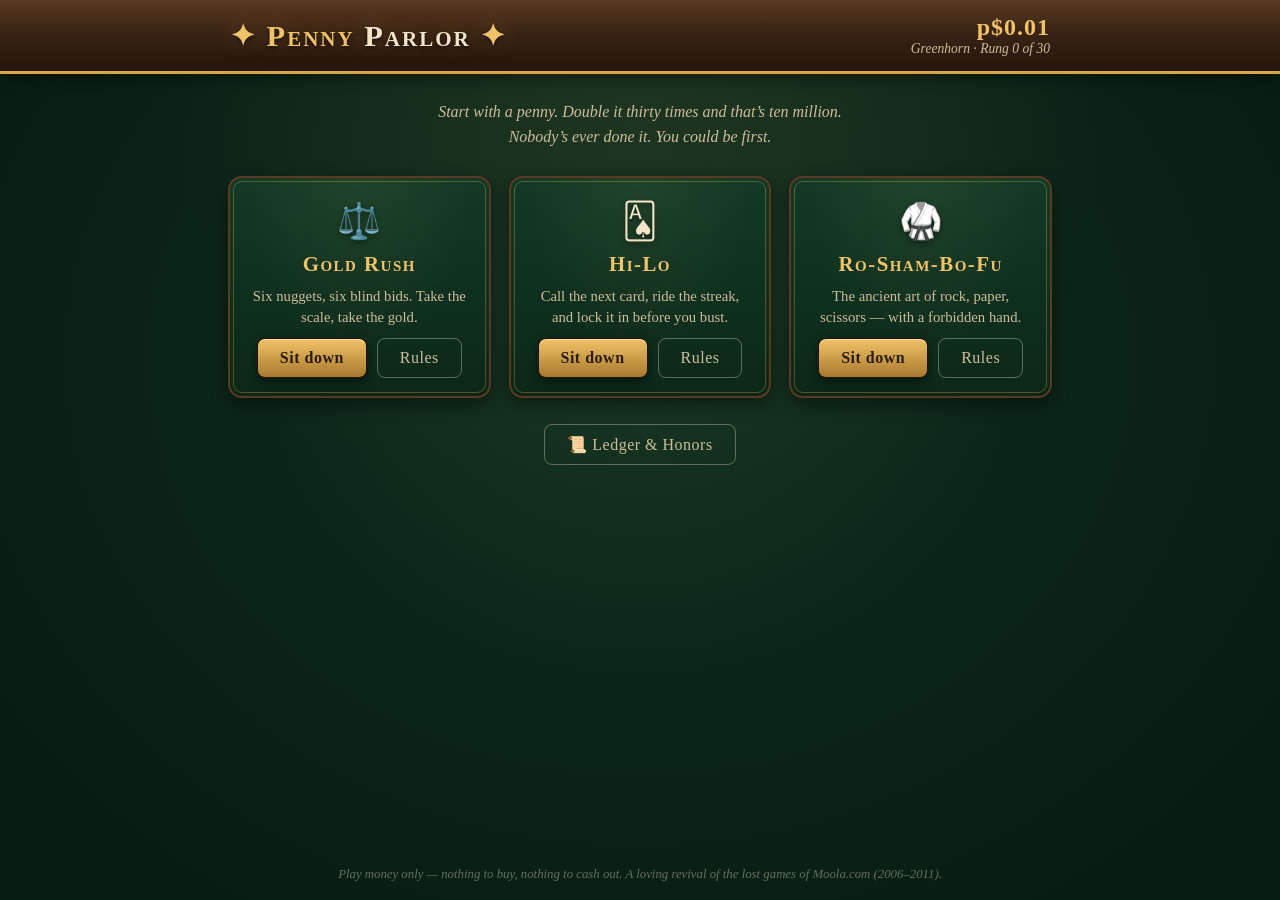
==== index.html @ 6ceed84b "Penny Parlor v1: Gold Rush, Hi-Lo, Ro-Sham-Bo-Fu vs house bots, penny-doubling bankroll, ranks and h" ====
<!DOCTYPE html>
<html lang="en">
<head>
<meta charset="UTF-8">
<meta name="viewport" content="width=device-width, initial-scale=1.0">
<title>Penny Parlor — double a penny, win the room</title>
<meta name="description" content="Penny Parlor: a play-money parlor of quick head-to-head games. Start with a penny, double your way up. No real money, ever.">
<link rel="stylesheet" href="css/parlor.css">
<link rel="icon" href="data:image/svg+xml,<svg xmlns='http://www.w3.org/2000/svg' viewBox='0 0 100 100'><circle cx='50' cy='50' r='45' fill='%23d9a441'/><text x='50' y='68' font-size='55' text-anchor='middle' font-family='Georgia' fill='%233a2415'>¢</text></svg>">
</head>
<body>

<header class="marquee">
  <div class="marquee-inner">
    <h1 class="logo">✦ Penny <span>Parlor</span> ✦</h1>
    <div class="wallet">
      <div class="bankroll" id="hud-bankroll">p$0.01</div>
      <div class="rank" id="hud-rank">Greenhorn · Rung 0 of 30</div>
    </div>
  </div>
</header>

<main id="app">

  <!-- ============ LOBBY ============ -->
  <section class="screen" id="screen-lobby">
    <p class="tagline">Start with a penny. Double it thirty times and that’s ten million.<br>Nobody’s ever done it. You could be first.</p>

    <div id="bust-notice" class="bust-notice hidden">
      <p>Cleaned out! Every legend hits the felt once.</p>
      <button class="btn btn-gold" id="btn-sweep">🧹 Sweep the floor (+1¢)</button>
    </div>

    <div class="tables">
      <article class="table-card" data-game="goldrush">
        <div class="table-emblem">⚖️</div>
        <h2>Gold Rush</h2>
        <p>Six nuggets, six blind bids. Take the scale, take the gold.</p>
        <div class="table-actions">
          <button class="btn btn-gold btn-play" data-game="goldrush">Sit down</button>
          <button class="btn btn-quiet btn-rules" data-game="goldrush">Rules</button>
        </div>
      </article>

      <article class="table-card" data-game="hilo">
        <div class="table-emblem">🂡</div>
        <h2>Hi-Lo</h2>
        <p>Call the next card, ride the streak, and lock it in before you bust.</p>
        <div class="table-actions">
          <button class="btn btn-gold btn-play" data-game="hilo">Sit down</button>
          <button class="btn btn-quiet btn-rules" data-game="hilo">Rules</button>
        </div>
      </article>

      <article class="table-card" data-game="rsbfu">
        <div class="table-emblem">🥋</div>
        <h2>Ro-Sham-Bo-Fu</h2>
        <p>The ancient art of rock, paper, scissors — with a forbidden hand.</p>
        <div class="table-actions">
          <button class="btn btn-gold btn-play" data-game="rsbfu">Sit down</button>
          <button class="btn btn-quiet btn-rules" data-game="rsbfu">Rules</button>
        </div>
      </article>
    </div>

    <div class="lobby-footer">
      <button class="btn btn-quiet" id="btn-ledger">📜 Ledger &amp; Honors</button>
    </div>
  </section>

  <!-- ============ STAKE PICKER ============ -->
  <section class="screen hidden" id="screen-stake">
    <h2 class="screen-title" id="stake-title">Name your stake</h2>
    <p class="screen-sub">Winner takes all. Win and your stake doubles; lose and it’s gone.</p>
    <div class="stake-grid" id="stake-grid"></div>
    <div class="opponent-card" id="opponent-card"></div>
    <div class="row-center">
      <button class="btn btn-quiet" id="btn-stake-back">← Back to the lobby</button>
      <button class="btn btn-gold" id="btn-stake-go" disabled>Deal me in</button>
    </div>
  </section>

  <!-- ============ GOLD RUSH ============ -->
  <section class="screen hidden" id="screen-goldrush">
    <div class="match-head">
      <div class="side you"><span class="side-name">You</span><span class="side-score" id="gr-score-you">0</span></div>
      <div class="match-mid">
        <div class="round-label" id="gr-round">Round 1 of 6</div>
        <div class="pot-label" id="gr-pot"></div>
      </div>
      <div class="side them"><span class="side-name" id="gr-bot-name">Rusty</span><span class="side-score" id="gr-score-bot">0</span></div>
    </div>

    <div class="gr-scale">
      <div class="gr-plate" id="gr-plate-you"><span class="plate-tag">your bid</span><div class="nugget ghost" id="gr-played-you">?</div></div>
      <div class="gr-bonus">
        <span class="plate-tag">on the scale</span>
        <div class="nugget bonus" id="gr-bonus">?</div>
      </div>
      <div class="gr-plate" id="gr-plate-bot"><span class="plate-tag">their bid</span><div class="nugget ghost" id="gr-played-bot">?</div></div>
    </div>

    <p class="prompt" id="gr-prompt">Pick a nugget to bid.</p>
    <div class="nugget-rack" id="gr-rack"></div>
    <div class="gr-theirs">
      <span class="plate-tag">their pouch</span>
      <div class="nugget-rack small" id="gr-rack-bot"></div>
    </div>
    <div class="row-center"><button class="btn btn-quiet btn-forfeit" data-game="goldrush">Forfeit match</button></div>
  </section>

  <!-- ============ HI-LO ============ -->
  <section class="screen hidden" id="screen-hilo">
    <div class="match-head">
      <div class="side you"><span class="side-name">You</span><span class="side-score" id="hl-score-you">0 banked</span></div>
      <div class="match-mid"><div class="round-label" id="hl-phase">Your run</div></div>
      <div class="side them"><span class="side-name" id="hl-bot-name">Rusty</span><span class="side-score" id="hl-score-bot">waiting</span></div>
    </div>

    <div class="hl-table">
      <div class="hl-status">
        <div class="hl-lives" id="hl-lives">♥ ♥ ♥</div>
        <div class="hl-pending">Riding: <b id="hl-pending">0</b></div>
      </div>
      <div class="playing-card" id="hl-card"><span class="card-rank">?</span><span class="card-suit"></span></div>
      <p class="prompt" id="hl-prompt">Will the next card be higher or lower?</p>
      <div class="row-center hl-controls">
        <button class="btn btn-gold" id="hl-higher">▲ Higher</button>
        <button class="btn btn-gold" id="hl-lower">▼ Lower</button>
        <button class="btn btn-brass" id="hl-lock" title="Bank your riding cards. Costs one life.">🔒 Lock (−1 ♥)</button>
      </div>
      <div class="hl-botrun hidden" id="hl-botrun"></div>
    </div>
    <div class="row-center"><button class="btn btn-quiet btn-forfeit" data-game="hilo">Forfeit match</button></div>
  </section>

  <!-- ============ RO-SHAM-BO-FU ============ -->
  <section class="screen hidden" id="screen-rsbfu">
    <div class="match-head">
      <div class="side you"><span class="side-name">You</span><span class="side-score" id="rs-score-you">0</span></div>
      <div class="match-mid">
        <div class="round-label" id="rs-round">Round 1 of 6</div>
        <div class="pot-label" id="rs-pot">Pot: 3 pts</div>
      </div>
      <div class="side them"><span class="side-name" id="rs-bot-name">Rusty</span><span class="side-score" id="rs-score-bot">0</span></div>
    </div>

    <div class="rs-forbidden">
      <span class="plate-tag">the forbidden hand</span>
      <div class="rs-forbidden-hand" id="rs-forbidden">✊</div>
      <span class="rs-forbidden-note">avoid it for +2 honor</span>
    </div>

    <div class="rs-arena">
      <div class="rs-thrown" id="rs-thrown-you">–</div>
      <div class="rs-vs">vs</div>
      <div class="rs-thrown" id="rs-thrown-bot">–</div>
    </div>

    <p class="prompt" id="rs-prompt">Choose your hand.</p>
    <div class="row-center rs-controls">
      <button class="btn btn-hand" data-hand="rock">✊<span>Rock</span></button>
      <button class="btn btn-hand" data-hand="paper">✋<span>Paper</span></button>
      <button class="btn btn-hand" data-hand="scissors">✌️<span>Scissors</span></button>
    </div>
    <div class="row-center"><button class="btn btn-quiet btn-forfeit" data-game="rsbfu">Forfeit match</button></div>
  </section>

  <!-- ============ RESULT ============ -->
  <section class="screen hidden" id="screen-result">
    <div class="result-card" id="result-card">
      <h2 id="result-headline">You won!</h2>
      <p id="result-detail"></p>
      <div class="result-bankroll" id="result-bankroll"></div>
      <div id="result-achievements"></div>
      <div class="row-center">
        <button class="btn btn-gold" id="btn-rematch">Same table, same stake</button>
        <button class="btn btn-quiet" id="btn-to-lobby">Back to the lobby</button>
      </div>
    </div>
  </section>

</main>

<!-- ============ MODAL ============ -->
<div class="modal-backdrop hidden" id="modal">
  <div class="modal-card">
    <button class="modal-close" id="modal-close">✕</button>
    <div id="modal-body"></div>
  </div>
</div>

<footer class="colophon">
  <p>Play money only — nothing to buy, nothing to cash out. A loving revival of the lost games of Moola.com (2006–2011).</p>
</footer>

<script src="js/state.js"></script>
<script src="js/bots.js"></script>
<script src="js/goldrush.js"></script>
<script src="js/hilo.js"></script>
<script src="js/rsbfu.js"></script>
<script src="js/main.js"></script>
</body>
</html>
---- css/parlor.css ----
/* ============================================================
   Penny Parlor — vintage saloon theme
   Palette: felt green, dark wood, brass, gold leaf, parchment
   ============================================================ */

:root {
  --felt: #0e2f1f;
  --felt-deep: #081d12;
  --wood: #3a2415;
  --wood-dark: #241408;
  --wood-light: #5a3a20;
  --gold: #d9a441;
  --gold-bright: #f0c368;
  --brass: #a8792e;
  --cream: #f3e6c8;
  --cream-dim: #cdbd9a;
  --parchment: #f6eed8;
  --ink: #2b1c10;
  --red: #a33327;
  --shadow: rgba(0, 0, 0, 0.45);
  --serif: Georgia, 'Times New Roman', serif;
}

* { margin: 0; padding: 0; box-sizing: border-box; }

html { min-height: 100%; }

body {
  font-family: var(--serif);
  color: var(--cream);
  background:
    radial-gradient(ellipse at 50% -10%, rgba(240, 195, 104, 0.10), transparent 55%),
    radial-gradient(ellipse at 50% 40%, var(--felt) 0%, var(--felt-deep) 85%);
  background-attachment: fixed;
  min-height: 100vh;
  display: flex;
  flex-direction: column;
}

.hidden { display: none !important; }

/* ---------------- header / marquee ---------------- */

.marquee {
  background: linear-gradient(180deg, var(--wood-light) 0%, var(--wood) 45%, var(--wood-dark) 100%);
  border-bottom: 3px solid var(--gold);
  box-shadow: 0 4px 18px var(--shadow);
}

.marquee-inner {
  max-width: 860px;
  margin: 0 auto;
  padding: 14px 20px;
  display: flex;
  align-items: center;
  justify-content: space-between;
  gap: 12px;
  flex-wrap: wrap;
}

.logo {
  font-size: 1.9rem;
  letter-spacing: 2px;
  color: var(--gold-bright);
  text-shadow: 0 2px 4px rgba(0, 0, 0, 0.6), 0 0 24px rgba(240, 195, 104, 0.25);
  font-variant: small-caps;
}

.logo span { color: var(--cream); }

.wallet { text-align: right; }

.bankroll {
  font-size: 1.5rem;
  color: var(--gold-bright);
  font-weight: bold;
  letter-spacing: 1px;
}

.rank { font-size: 0.85rem; color: var(--cream-dim); font-style: italic; }

/* ---------------- layout ---------------- */

#app {
  flex: 1;
  width: 100%;
  max-width: 860px;
  margin: 0 auto;
  padding: 26px 18px 40px;
}

.screen { animation: rise 0.35s ease-out; }

@keyframes rise {
  from { opacity: 0; transform: translateY(10px); }
  to   { opacity: 1; transform: none; }
}

.tagline {
  text-align: center;
  font-style: italic;
  color: var(--cream-dim);
  margin-bottom: 26px;
  line-height: 1.55;
}

.screen-title {
  text-align: center;
  font-variant: small-caps;
  letter-spacing: 2px;
  color: var(--gold-bright);
  font-size: 1.6rem;
  margin-bottom: 6px;
}

.screen-sub { text-align: center; color: var(--cream-dim); font-style: italic; margin-bottom: 22px; }

.prompt { text-align: center; margin: 18px 0 10px; color: var(--cream); min-height: 1.4em; }

.row-center {
  display: flex;
  justify-content: center;
  gap: 14px;
  margin-top: 22px;
  flex-wrap: wrap;
}

/* ---------------- buttons ---------------- */

.btn {
  font-family: var(--serif);
  font-size: 1rem;
  padding: 10px 22px;
  border-radius: 8px;
  border: 1px solid var(--wood-dark);
  cursor: pointer;
  transition: transform 0.08s ease, box-shadow 0.15s ease, filter 0.15s ease;
  letter-spacing: 0.5px;
}

.btn:hover:not(:disabled) { transform: translateY(-1px); filter: brightness(1.08); }
.btn:active:not(:disabled) { transform: translateY(1px); }
.btn:disabled { opacity: 0.45; cursor: default; }

.btn-gold {
  background: linear-gradient(180deg, var(--gold-bright), var(--brass));
  color: var(--ink);
  font-weight: bold;
  box-shadow: 0 3px 10px var(--shadow), inset 0 1px 0 rgba(255, 255, 255, 0.45);
}

.btn-brass {
  background: linear-gradient(180deg, #c9a25c, #8a6524);
  color: var(--ink);
  font-weight: bold;
  box-shadow: 0 3px 8px var(--shadow), inset 0 1px 0 rgba(255, 255, 255, 0.3);
}

.btn-quiet {
  background: transparent;
  color: var(--cream-dim);
  border: 1px solid rgba(243, 230, 200, 0.35);
}

.btn-quiet:hover:not(:disabled) { color: var(--cream); border-color: var(--cream); }

/* ---------------- lobby tables ---------------- */

.tables {
  display: grid;
  grid-template-columns: repeat(auto-fit, minmax(230px, 1fr));
  gap: 18px;
}

.table-card {
  background:
    radial-gradient(ellipse at 50% 0%, rgba(240, 195, 104, 0.07), transparent 60%),
    linear-gradient(180deg, #123a26, #0c2718);
  border: 2px solid var(--wood-light);
  outline: 1px solid rgba(217, 164, 65, 0.35);
  outline-offset: -6px;
  border-radius: 14px;
  padding: 22px 18px 18px;
  text-align: center;
  box-shadow: 0 6px 18px var(--shadow);
  display: flex;
  flex-direction: column;
  gap: 10px;
}

.table-emblem { font-size: 2.2rem; filter: drop-shadow(0 2px 3px var(--shadow)); }

.table-card h2 {
  font-variant: small-caps;
  letter-spacing: 1.5px;
  color: var(--gold-bright);
  font-size: 1.3rem;
}

.table-card p { color: var(--cream-dim); font-size: 0.92rem; line-height: 1.45; flex: 1; }

.table-actions { display: flex; justify-content: center; gap: 10px; }

.lobby-footer { text-align: center; margin-top: 26px; }

.bust-notice {
  text-align: center;
  background: rgba(163, 51, 39, 0.18);
  border: 1px solid var(--red);
  border-radius: 10px;
  padding: 14px;
  margin-bottom: 22px;
}

.bust-notice p { margin-bottom: 10px; font-style: italic; }

/* ---------------- stake picker ---------------- */

.stake-grid {
  display: flex;
  flex-wrap: wrap;
  justify-content: center;
  gap: 10px;
  margin-bottom: 22px;
}

.stake-chip {
  font-family: var(--serif);
  font-size: 1.02rem;
  padding: 12px 18px;
  border-radius: 50px;
  border: 2px solid var(--brass);
  background: radial-gradient(circle at 35% 30%, #17402b, #0c2718);
  color: var(--cream);
  cursor: pointer;
  min-width: 92px;
  transition: transform 0.08s, box-shadow 0.15s;
}

.stake-chip:hover { transform: translateY(-2px); }

.stake-chip.selected {
  background: radial-gradient(circle at 35% 30%, var(--gold-bright), var(--brass));
  color: var(--ink);
  font-weight: bold;
  box-shadow: 0 0 16px rgba(240, 195, 104, 0.5);
}

.opponent-card {
  max-width: 430px;
  margin: 0 auto;
  background: linear-gradient(180deg, rgba(58, 36, 21, 0.85), rgba(36, 20, 8, 0.85));
  border: 1px solid var(--brass);
  border-radius: 12px;
  padding: 14px 18px;
  text-align: center;
  min-height: 92px;
}

.opponent-card .opp-name { color: var(--gold-bright); font-size: 1.15rem; font-variant: small-caps; letter-spacing: 1px; }
.opponent-card .opp-blurb { color: var(--cream-dim); font-style: italic; font-size: 0.9rem; margin-top: 4px; line-height: 1.4; }

/* ---------------- match chrome ---------------- */

.match-head {
  display: flex;
  align-items: center;
  justify-content: space-between;
  background: linear-gradient(180deg, rgba(58, 36, 21, 0.9), rgba(36, 20, 8, 0.9));
  border: 1px solid var(--brass);
  border-radius: 12px;
  padding: 10px 18px;
  margin-bottom: 22px;
}

.side { display: flex; flex-direction: column; align-items: center; min-width: 84px; }
.side-name { font-size: 0.85rem; color: var(--cream-dim); font-variant: small-caps; letter-spacing: 1px; }
.side-score { font-size: 1.45rem; color: var(--gold-bright); font-weight: bold; }

.match-mid { text-align: center; }
.round-label { font-variant: small-caps; letter-spacing: 1.5px; color: var(--cream); }
.pot-label { font-size: 0.85rem; color: var(--cream-dim); font-style: italic; }

/* ---------------- gold rush ---------------- */

.gr-scale {
  display: flex;
  justify-content: center;
  align-items: flex-end;
  gap: 30px;
  padding: 18px 0 6px;
}

.gr-plate, .gr-bonus { display: flex; flex-direction: column; align-items: center; gap: 8px; }

.plate-tag { font-size: 0.72rem; letter-spacing: 1.5px; text-transform: uppercase; color: var(--cream-dim); }

.nugget {
  width: 62px;
  height: 62px;
  border-radius: 50%;
  display: flex;
  align-items: center;
  justify-content: center;
  font-size: 1.5rem;
  font-weight: bold;
  color: var(--ink);
  background: radial-gradient(circle at 32% 28%, #ffe9a8, var(--gold) 55%, #9a6d1f);
  border: 2px solid #7c5717;
  box-shadow: 0 4px 10px var(--shadow), inset 0 2px 3px rgba(255, 255, 255, 0.5);
  user-select: none;
}

.nugget.bonus {
  width: 74px;
  height: 74px;
  font-size: 1.8rem;
  box-shadow: 0 0 22px rgba(240, 195, 104, 0.55), 0 4px 10px var(--shadow), inset 0 2px 3px rgba(255, 255, 255, 0.5);
}

.nugget.ghost {
  background: radial-gradient(circle at 32% 28%, #24422f, #122619);
  color: var(--cream-dim);
  border: 2px dashed rgba(217, 164, 65, 0.5);
  box-shadow: none;
}

.nugget.win { outline: 3px solid var(--gold-bright); outline-offset: 3px; }

.nugget-rack {
  display: flex;
  justify-content: center;
  gap: 12px;
  flex-wrap: wrap;
  padding: 8px 0;
}

.nugget-rack button {
  all: unset;
  cursor: pointer;
  transition: transform 0.1s ease;
}

.nugget-rack button:hover:not(:disabled) { transform: translateY(-4px); }
.nugget-rack button:disabled { opacity: 0.25; cursor: default; }

.nugget-rack.small .nugget { width: 34px; height: 34px; font-size: 0.9rem; }

.gr-theirs { text-align: center; margin-top: 18px; }
.gr-theirs .plate-tag { display: block; margin-bottom: 6px; }
.gr-theirs .nugget-rack { gap: 8px; }

/* ---------------- hi-lo ---------------- */

.hl-table { text-align: center; }

.hl-status {
  display: flex;
  justify-content: center;
  gap: 34px;
  margin-bottom: 16px;
  font-size: 1.05rem;
}

.hl-lives { color: var(--red); letter-spacing: 4px; font-size: 1.2rem; text-shadow: 0 0 8px rgba(163, 51, 39, 0.6); }
.hl-pending b { color: var(--gold-bright); }

.playing-card {
  width: 120px;
  height: 168px;
  margin: 0 auto;
  border-radius: 12px;
  background: linear-gradient(160deg, #fffaf0, var(--parchment));
  border: 1px solid #b8a888;
  box-shadow: 0 8px 22px var(--shadow);
  display: flex;
  flex-direction: column;
  align-items: center;
  justify-content: center;
  color: var(--ink);
  position: relative;
}

.playing-card .card-rank { font-size: 3rem; font-weight: bold; line-height: 1; }
.playing-card .card-suit { font-size: 1.9rem; }
.playing-card.red-suit .card-rank, .playing-card.red-suit .card-suit { color: var(--red); }
.playing-card.flip { animation: flip 0.3s ease; }

@keyframes flip {
  0% { transform: rotateY(90deg); }
  100% { transform: rotateY(0); }
}

.hl-controls { margin-top: 6px; }

.hl-botrun {
  margin-top: 20px;
  padding: 12px;
  border: 1px dashed rgba(217, 164, 65, 0.5);
  border-radius: 10px;
  color: var(--cream-dim);
  font-style: italic;
  min-height: 44px;
}

/* ---------------- ro-sham-bo-fu ---------------- */

.rs-forbidden {
  display: flex;
  flex-direction: column;
  align-items: center;
  gap: 4px;
  margin-bottom: 14px;
}

.rs-forbidden-hand {
  width: 68px;
  height: 68px;
  border-radius: 50%;
  display: flex;
  align-items: center;
  justify-content: center;
  font-size: 2rem;
  background: radial-gradient(circle at 35% 30%, rgba(163, 51, 39, 0.5), rgba(90, 20, 12, 0.6));
  border: 2px solid var(--red);
  position: relative;
}

.rs-forbidden-hand::after {
  content: "";
  position: absolute;
  inset: -2px;
  border-radius: 50%;
  border: 2px solid var(--red);
  transform: rotate(0deg);
  background: linear-gradient(135deg, transparent 46%, var(--red) 46%, var(--red) 54%, transparent 54%);
  opacity: 0.85;
}

.rs-forbidden-note { font-size: 0.8rem; color: var(--cream-dim); font-style: italic; }

.rs-arena {
  display: flex;
  justify-content: center;
  align-items: center;
  gap: 30px;
  margin: 10px 0 4px;
}

.rs-thrown {
  width: 92px;
  height: 92px;
  border-radius: 50%;
  display: flex;
  align-items: center;
  justify-content: center;
  font-size: 2.6rem;
  background: radial-gradient(circle at 35% 30%, #17402b, #0c2718);
  border: 2px solid var(--brass);
  box-shadow: inset 0 3px 8px rgba(0, 0, 0, 0.5);
}

.rs-vs { font-variant: small-caps; letter-spacing: 2px; color: var(--cream-dim); }

.btn-hand {
  display: flex;
  flex-direction: column;
  align-items: center;
  gap: 2px;
  font-size: 1.7rem;
  padding: 12px 20px;
  background: linear-gradient(180deg, #17402b, #0c2718);
  color: var(--cream);
  border: 2px solid var(--brass);
  border-radius: 12px;
}

.btn-hand span { font-size: 0.8rem; font-variant: small-caps; letter-spacing: 1px; color: var(--cream-dim); }

/* ---------------- result ---------------- */

.result-card {
  max-width: 480px;
  margin: 30px auto;
  text-align: center;
  background: linear-gradient(180deg, rgba(58, 36, 21, 0.92), rgba(36, 20, 8, 0.92));
  border: 2px solid var(--gold);
  border-radius: 16px;
  padding: 34px 26px;
  box-shadow: 0 10px 30px var(--shadow);
}

.result-card h2 {
  font-variant: small-caps;
  letter-spacing: 2px;
  font-size: 2rem;
  color: var(--gold-bright);
  margin-bottom: 8px;
}

.result-card.lost h2 { color: var(--red); }

.result-card p { color: var(--cream-dim); font-style: italic; margin-bottom: 14px; line-height: 1.5; }

.result-bankroll { font-size: 1.6rem; color: var(--gold-bright); font-weight: bold; margin-bottom: 6px; }

.honor-toast {
  margin: 10px auto 0;
  padding: 8px 14px;
  border: 1px solid var(--gold);
  border-radius: 8px;
  background: rgba(217, 164, 65, 0.12);
  color: var(--gold-bright);
  font-size: 0.92rem;
  max-width: 340px;
}

/* ---------------- modal ---------------- */

.modal-backdrop {
  position: fixed;
  inset: 0;
  background: rgba(4, 12, 8, 0.75);
  display: flex;
  align-items: center;
  justify-content: center;
  padding: 20px;
  z-index: 50;
}

.modal-card {
  position: relative;
  max-width: 560px;
  width: 100%;
  max-height: 82vh;
  overflow-y: auto;
  background: linear-gradient(160deg, #fffaf0, var(--parchment));
  color: var(--ink);
  border-radius: 14px;
  border: 3px solid var(--brass);
  padding: 28px 30px;
  box-shadow: 0 16px 50px rgba(0, 0, 0, 0.6);
}

.modal-card h3 {
  font-variant: small-caps;
  letter-spacing: 1.5px;
  font-size: 1.45rem;
  color: #6b4a12;
  margin-bottom: 12px;
  border-bottom: 2px solid rgba(168, 121, 46, 0.4);
  padding-bottom: 6px;
}

.modal-card h4 { font-variant: small-caps; color: #6b4a12; margin: 14px 0 4px; }
.modal-card p, .modal-card li { line-height: 1.55; font-size: 0.97rem; }
.modal-card ul, .modal-card ol { padding-left: 22px; margin: 8px 0; }

.modal-close {
  position: absolute;
  top: 10px;
  right: 12px;
  background: none;
  border: none;
  font-size: 1.2rem;
  cursor: pointer;
  color: #6b4a12;
}

.ledger-stat { display: flex; justify-content: space-between; border-bottom: 1px dotted rgba(107, 74, 18, 0.4); padding: 5px 2px; }

.honor-row { display: flex; gap: 10px; align-items: baseline; padding: 6px 2px; border-bottom: 1px dotted rgba(107, 74, 18, 0.3); }
.honor-row.locked { opacity: 0.45; }
.honor-row .honor-name { font-weight: bold; min-width: 150px; }
.honor-row .honor-desc { font-size: 0.88rem; font-style: italic; }

/* ---------------- footer ---------------- */

.colophon {
  text-align: center;
  padding: 18px;
  color: rgba(243, 230, 200, 0.4);
  font-size: 0.8rem;
  font-style: italic;
}

/* ---------------- small screens ---------------- */

@media (max-width: 560px) {
  .logo { font-size: 1.4rem; }
  .bankroll { font-size: 1.2rem; }
  .gr-scale { gap: 14px; }
  .nugget { width: 52px; height: 52px; font-size: 1.25rem; }
  .nugget.bonus { width: 62px; height: 62px; font-size: 1.5rem; }
  .rs-thrown { width: 72px; height: 72px; font-size: 2rem; }
}

@media (prefers-reduced-motion: reduce) {
  .screen, .playing-card.flip { animation: none; }
  .btn, .stake-chip, .nugget-rack button { transition: none; }
}
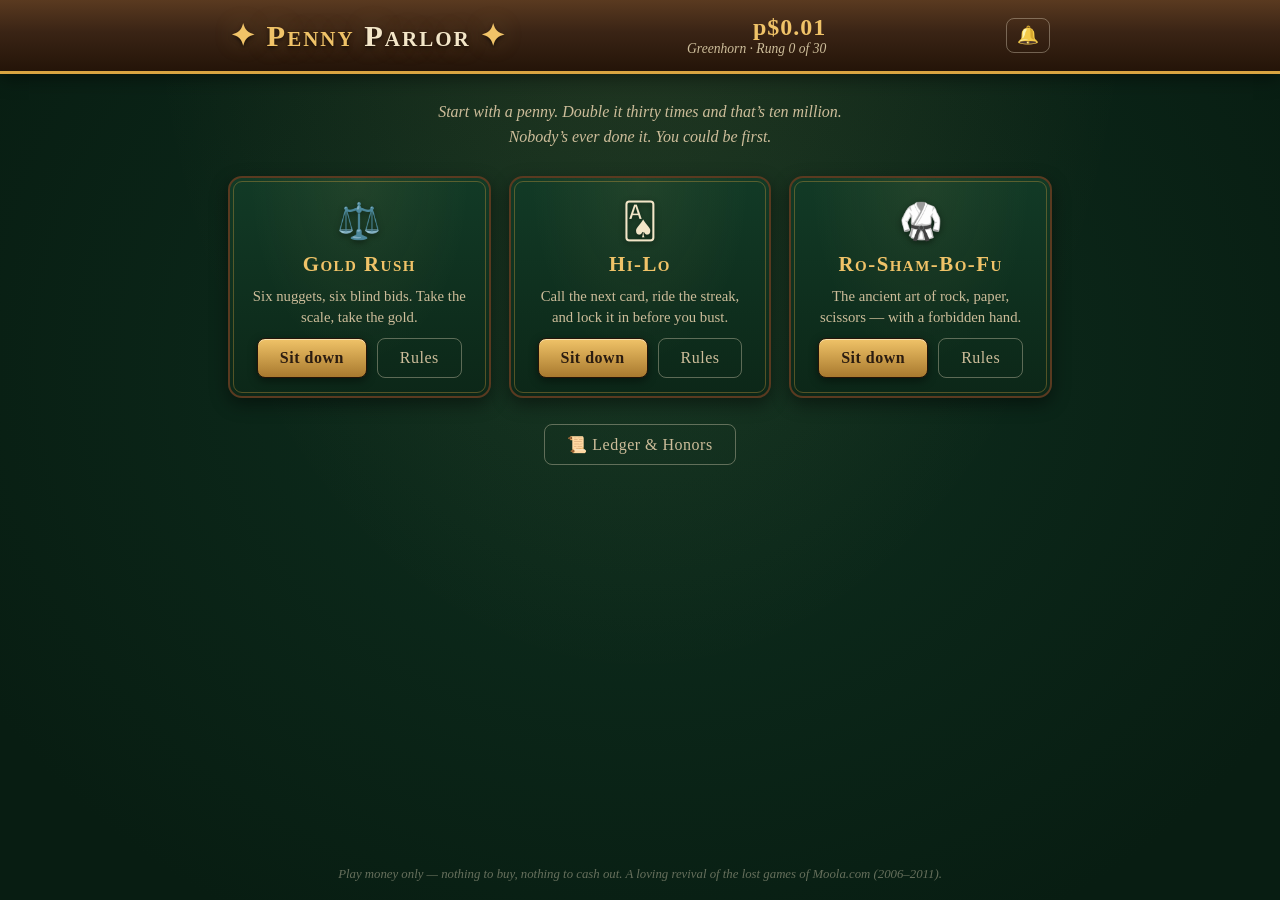
==== commit bcbe6e9a: "Juice pass: cartoon SVG gold nuggets, toss/wobble/pulse/shake animations, WebAudio-synthesized sound" ====
--- a/index.html
+++ b/index.html
@@ -17,6 +17,7 @@
       <div class="bankroll" id="hud-bankroll">p$0.01</div>
       <div class="rank" id="hud-rank">Greenhorn · Rung 0 of 30</div>
     </div>
+    <button class="mute-btn" id="btn-mute" title="Sounds on/off">🔔</button>
   </div>
 </header>
 
@@ -195,6 +196,8 @@
 </footer>
 
 <script src="js/state.js"></script>
+<script src="js/sound.js"></script>
+<script src="js/nugget.js"></script>
 <script src="js/bots.js"></script>
 <script src="js/goldrush.js"></script>
 <script src="js/hilo.js"></script>
--- a/css/parlor.css
+++ b/css/parlor.css
@@ -79,6 +79,36 @@
 
 .rank { font-size: 0.85rem; color: var(--cream-dim); font-style: italic; }
 
+.mute-btn {
+  background: none;
+  border: 1px solid rgba(243, 230, 200, 0.35);
+  border-radius: 8px;
+  font-size: 1.1rem;
+  padding: 6px 10px;
+  cursor: pointer;
+  filter: grayscale(0.2);
+}
+
+.mute-btn:hover { border-color: var(--gold); }
+
+.bankroll.pop { animation: bankroll-pop 0.4s ease-out; }
+
+@keyframes bankroll-pop {
+  0%   { transform: scale(1); }
+  40%  { transform: scale(1.22); }
+  100% { transform: scale(1); }
+}
+
+.hl-lives.hit { animation: lives-hit 0.5s ease-out; }
+
+@keyframes lives-hit {
+  0%, 100% { transform: translateX(0); }
+  20% { transform: translateX(-7px); }
+  40% { transform: translateX(6px); }
+  60% { transform: translateX(-4px); }
+  80% { transform: translateX(3px); }
+}
+
 /* ---------------- layout ---------------- */
 
 #app {
@@ -296,36 +326,67 @@
 .plate-tag { font-size: 0.72rem; letter-spacing: 1.5px; text-transform: uppercase; color: var(--cream-dim); }
 
 .nugget {
+  position: relative;
   width: 62px;
   height: 62px;
-  border-radius: 50%;
   display: flex;
   align-items: center;
   justify-content: center;
   font-size: 1.5rem;
   font-weight: bold;
   color: var(--ink);
-  background: radial-gradient(circle at 32% 28%, #ffe9a8, var(--gold) 55%, #9a6d1f);
-  border: 2px solid #7c5717;
-  box-shadow: 0 4px 10px var(--shadow), inset 0 2px 3px rgba(255, 255, 255, 0.5);
   user-select: none;
 }
 
-.nugget.bonus {
-  width: 74px;
-  height: 74px;
-  font-size: 1.8rem;
-  box-shadow: 0 0 22px rgba(240, 195, 104, 0.55), 0 4px 10px var(--shadow), inset 0 2px 3px rgba(255, 255, 255, 0.5);
+.nugget svg {
+  position: absolute;
+  inset: 0;
+  width: 100%;
+  height: 100%;
+  filter: drop-shadow(0 4px 4px rgba(0, 0, 0, 0.45));
+}
+
+.nugget-num {
+  position: relative;
+  z-index: 1;
+  font-size: 1.35rem;
+  font-weight: bold;
+  color: #4a2e05;
+  text-shadow: 0 1px 0 rgba(255, 248, 220, 0.7);
+}
+
+.nugget.bonus { width: 78px; height: 78px; }
+.nugget.bonus svg { filter: drop-shadow(0 4px 5px rgba(0, 0, 0, 0.45)) drop-shadow(0 0 14px rgba(240, 195, 104, 0.75)); }
+.nugget.bonus .nugget-num { font-size: 1.7rem; }
+
+.nugget.wobble { animation: wobble 2.6s ease-in-out infinite; }
+
+@keyframes wobble {
+  0%, 100% { transform: rotate(-4deg); }
+  50%      { transform: rotate(5deg); }
 }
 
 .nugget.ghost {
+  border-radius: 50%;
   background: radial-gradient(circle at 32% 28%, #24422f, #122619);
   color: var(--cream-dim);
   border: 2px dashed rgba(217, 164, 65, 0.5);
-  box-shadow: none;
-}
-
-.nugget.win { outline: 3px solid var(--gold-bright); outline-offset: 3px; }
+}
+
+.nugget.toss { animation: toss-in 0.45s cubic-bezier(0.25, 1.4, 0.5, 1); }
+
+@keyframes toss-in {
+  0%   { transform: translateY(-46px) rotate(-160deg) scale(0.4); opacity: 0; }
+  60%  { opacity: 1; }
+  100% { transform: none; }
+}
+
+.nugget.win { animation: winner-pulse 0.55s ease-in-out 2; }
+
+@keyframes winner-pulse {
+  0%, 100% { transform: scale(1); }
+  50%      { transform: scale(1.18); filter: brightness(1.35); }
+}
 
 .nugget-rack {
   display: flex;
@@ -344,7 +405,8 @@
 .nugget-rack button:hover:not(:disabled) { transform: translateY(-4px); }
 .nugget-rack button:disabled { opacity: 0.25; cursor: default; }
 
-.nugget-rack.small .nugget { width: 34px; height: 34px; font-size: 0.9rem; }
+.nugget-rack.small .nugget { width: 34px; height: 34px; }
+.nugget-rack.small .nugget-num { font-size: 0.78rem; }
 
 .gr-theirs { text-align: center; margin-top: 18px; }
 .gr-theirs .plate-tag { display: block; margin-bottom: 6px; }
@@ -462,6 +524,22 @@
 
 .rs-vs { font-variant: small-caps; letter-spacing: 2px; color: var(--cream-dim); }
 
+.rs-thrown.shaking { animation: fist-shake 0.85s ease-in-out; }
+
+@keyframes fist-shake {
+  0%, 26%, 52%, 78% { transform: translateY(0); }
+  13%, 39%, 65%     { transform: translateY(-16px); }
+  100%              { transform: translateY(0); }
+}
+
+.rs-thrown.reveal { animation: throw-pop 0.25s ease-out; }
+
+@keyframes throw-pop {
+  0%   { transform: scale(0.5); }
+  70%  { transform: scale(1.15); }
+  100% { transform: scale(1); }
+}
+
 .btn-hand {
   display: flex;
   flex-direction: column;
@@ -483,6 +561,8 @@
   max-width: 480px;
   margin: 30px auto;
   text-align: center;
+  position: relative;
+  overflow: hidden;
   background: linear-gradient(180deg, rgba(58, 36, 21, 0.92), rgba(36, 20, 8, 0.92));
   border: 2px solid var(--gold);
   border-radius: 16px;
@@ -503,6 +583,23 @@
 .result-card p { color: var(--cream-dim); font-style: italic; margin-bottom: 14px; line-height: 1.5; }
 
 .result-bankroll { font-size: 1.6rem; color: var(--gold-bright); font-weight: bold; margin-bottom: 6px; }
+
+.coin-drop {
+  position: absolute;
+  top: -24px;
+  width: 18px;
+  height: 18px;
+  border-radius: 50%;
+  background: radial-gradient(circle at 32% 28%, #ffe9a8, var(--gold) 55%, #9a6d1f);
+  border: 1px solid #7c5717;
+  animation: coin-fall 1.3s ease-in forwards;
+  pointer-events: none;
+}
+
+@keyframes coin-fall {
+  0%   { transform: translateY(0) rotate(0); opacity: 1; }
+  100% { transform: translateY(420px) rotate(680deg); opacity: 0.15; }
+}
 
 .honor-toast {
   margin: 10px auto 0;
@@ -596,6 +693,7 @@
 }
 
 @media (prefers-reduced-motion: reduce) {
-  .screen, .playing-card.flip { animation: none; }
+  .screen, .playing-card.flip, .nugget.toss, .nugget.win, .nugget.wobble,
+  .rs-thrown.shaking, .rs-thrown.reveal, .bankroll.pop, .hl-lives.hit, .coin-drop { animation: none; }
   .btn, .stake-chip, .nugget-rack button { transition: none; }
 }
